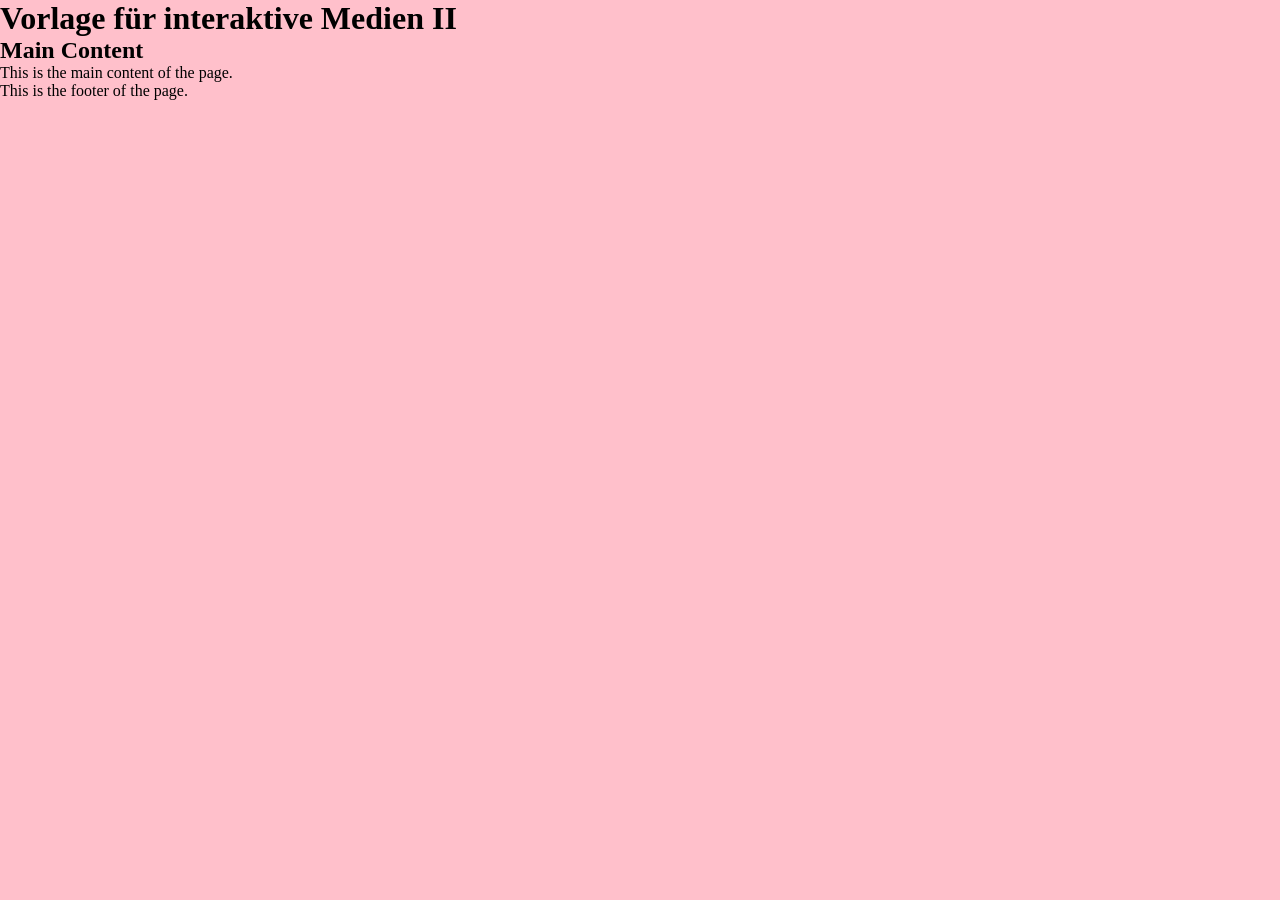
==== index.html @ a3bdcb44 "Initial commit" ====
<!DOCTYPE html>
<html lang="de">
<head>
    <meta charset="UTF-8">
    <meta name="viewport" content="width=device-width, initial-scale=1.0">
    <title>Cocktail API</title>
    <link rel="stylesheet" href="css/style.css">
</head>
<body>
    <header>
        <h1>Vorlage für interaktive Medien II</h1>

    </header>
    <main>
        <h2>Main Content</h2>
        <p>This is the main content of the page.</p>

    </main>
    <footer>
        <p>This is the footer of the page.</p>

    </footer>
    <script src="js/script.js" type="module"></script>
</body>
</html>
---- css/style.css ----
* {
    margin: 0;
    padding: 0;
    box-sizing: border-box;
}


body {
    background-color: pink;
}
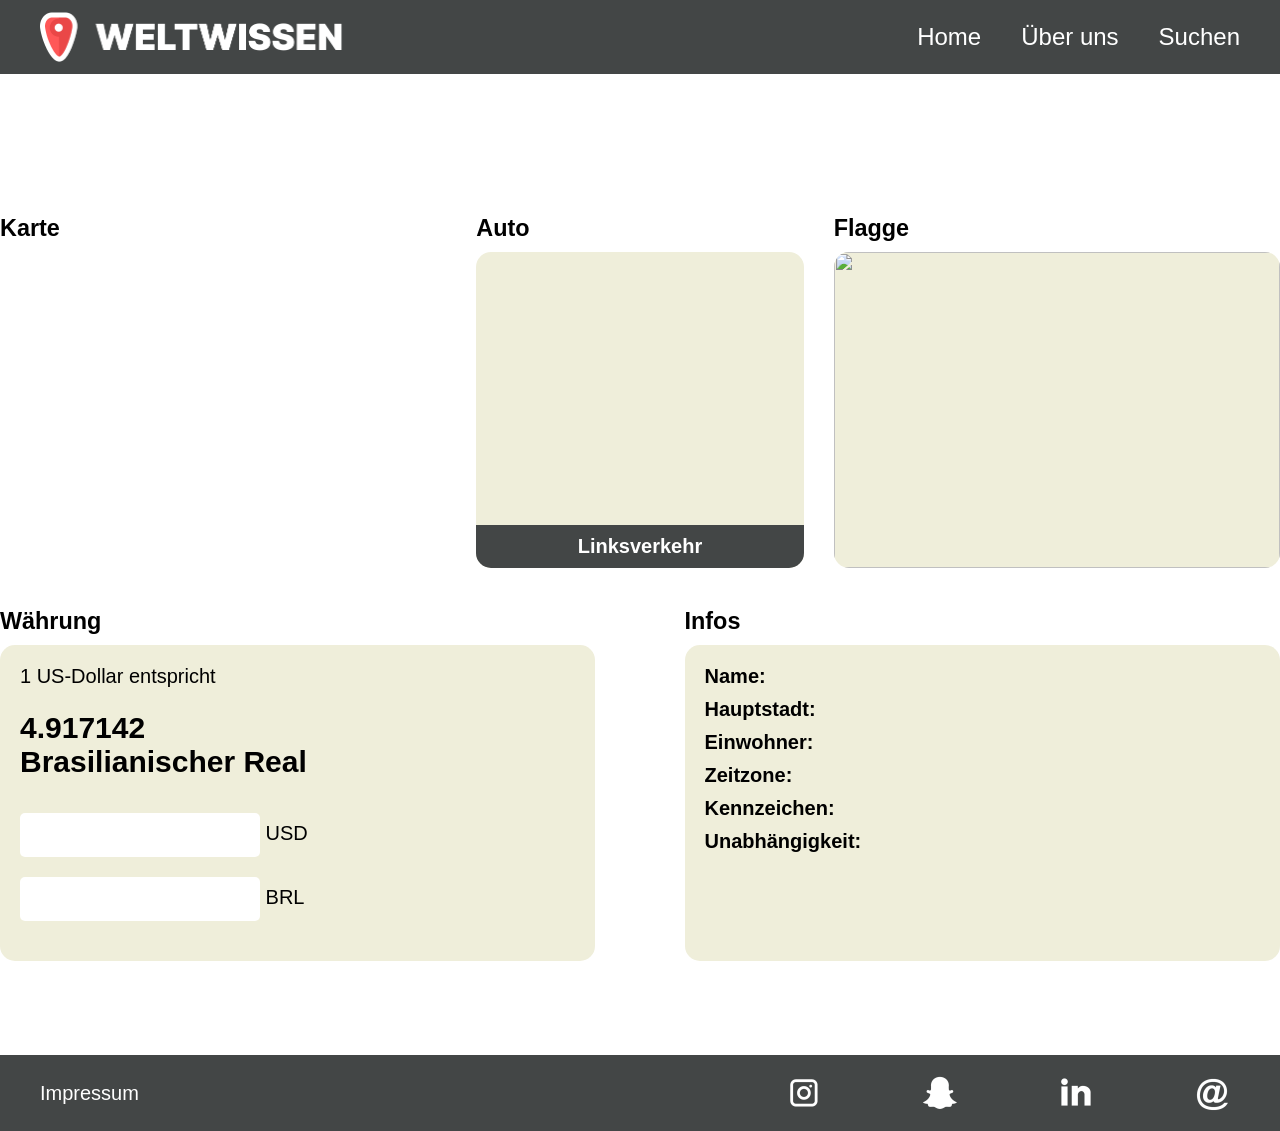
==== commit 2c312a2c: "Stand heute Aktuelle stand" ====
--- a/index.html
+++ b/index.html
@@ -1,25 +1,109 @@
-<!DOCTYPE html>
+<!doctype html>
 <html lang="de">
-<head>
-    <meta charset="UTF-8">
-    <meta name="viewport" content="width=device-width, initial-scale=1.0">
-    <title>Cocktail API</title>
-    <link rel="stylesheet" href="css/style.css">
-</head>
-<body>
-    <header>
-        <h1>Vorlage für interaktive Medien II</h1>
+  <head>
+    <meta charset="UTF-8" />
+    <meta name="viewport" content="width=device-width, initial-scale=1.0" />
+    <title>IM2 Countries</title>
+    <link rel="stylesheet" href="css/style.css" />
+    <link
+      rel="stylesheet"
+      href="https://unpkg.com/leaflet@1.9.4/dist/leaflet.css"
+    />
+    <script src="https://unpkg.com/leaflet@1.9.4/dist/leaflet.js"></script>
+  </head>
+  <body>
+    <nav>
+      <img src="assets/Logo_Wortmarke.png" alt="" />
+      <ul>
+        <li><a href="">Home</a></li>
+        <li><a href="">Über uns</a></li>
+        <li><a href="" class="Such-Button">Suchen</a></li>
+      </ul>
+    </nav>
+    <main>
+      <div class="master">
+        <div class="titel">
+          <h1></h1>
+        </div>
 
-    </header>
-    <main>
-        <h2>Main Content</h2>
-        <p>This is the main content of the page.</p>
+        <div class="karte">
+          <div class="card-titel"><h3>Karte</h3></div>
+          <div id="map"></div>
+        </div>
+        <div class="auto">
+          <div class="card-titel"><h3>Auto</h3></div>
+          <div class="card">
+            <img src="" alt="" />
+            <p><b>Linksverkehr</b></p>
+          </div>
+        </div>
+        <div class="flagge">
+          <div class="card-titel"><h3>Flagge</h3></div>
+          <div class="card"><img src="" alt="" /></div>
+        </div>
 
+        <div class="währung">
+          <div class="card-titel"><h3>Währung</h3></div>
+          <div class="card">
+            <p>1 US-Dollar entspricht</p>
+            <br />
+            <h2>4.917142</h2>
+            <h2>Brasilianischer Real</h2>
+            <br />
+            <div class="spacer"></div>
+            <div class="feld">
+              <input class="input-währung" type="text" name="usd" />
+              <label class="label" for="usd">USD</label>
+            </div>
+            <div class="feld">
+              <input class="input-währung" type="text" name="brl" />
+              <label class="label" for="brl">BRL</label>
+            </div>
+          </div>
+        </div>
+
+        <div class="infos">
+          <div class="card-titel"><h3>Infos</h3></div>
+          <div class="card">
+            <ul>
+              <li>
+                <p><b>Name:</b></p>
+                <p id="name"></p>
+              </li>
+              <li>
+                <p><b>Hauptstadt:</b></p>
+                <p id="hauptstadt"></p>
+              </li>
+              <li>
+                <p><b>Einwohner:</b></p>
+                <p id="einwohner"></p>
+              </li>
+              <li>
+                <p><b>Zeitzone:</b></p>
+                <p id="zeitzone"></p>
+              </li>
+              <li>
+                <p><b>Kennzeichen:</b></p>
+                <p id="kennzeichen"></p>
+              </li>
+              <li>
+                <p><b>Unabhängigkeit:</b></p>
+                <p id="unabhängigkeit"></p>
+              </li>
+            </ul>
+          </div>
+        </div>
+      </div>
     </main>
     <footer>
-        <p>This is the footer of the page.</p>
-
+      <a href="" class="Such-Button">Impressum </a>
+      <ul>
+        <li><img src="assets/Instagram-Logo.png" alt="" /></li>
+        <li><img src="assets/Snapchat-Logo.png" alt="" /></li>
+        <li><img src="assets/LinkedIn-Logo.png" alt="" /></li>
+        <li><img src="assets/EMail-Logo.png" alt="" /></li>
+      </ul>
     </footer>
     <script src="js/script.js" type="module"></script>
-</body>
-</html>+  </body>
+</html>
--- a/css/style.css
+++ b/css/style.css
@@ -1,11 +1,202 @@
 * {
-    margin: 0;
+  margin: 0;
+  padding: 0;
+  box-sizing: border-box;
+}
+
+:root {
+  font-family: "Montserrat-Regular", sans-serif;
+  font-size: 20px;
+
+  /*farben*/
+  --weiss: #ffffff;
+  --Navigation: #434646;
+  --Rot: #ff5858;
+  --Grün: #efeeda;
+  --Suche: #f3f3f3;
+
+  /*abstände*/
+  --ga-large: 2rem;
+  --ga-medium: 1rem;
+  --ga-small: 0.5rem;
+  --grid-gap: 1.5rem;
+
+  /*schriften*/
+  --f-h1: 5.56rem/100% "Montserrat-Bold", sans-serif;
+  --f-h2: 3rem/100% "Montserrat-SemiBold", sans-serif;
+  --f-h3: 2rem/100% "Montserrat-Regular", sans-serif;
+  --f-GT: 0.85rem/100% "Montserrat-Regular", sans-serif;
+  --f-h4: 0.85rem/100% "Montserrat-Bold", sans-serif;
+  --f-h5: 0.85rem/100% "Montserrat-Bold", sans-serif;
+  --f-nav: 1.2rem/100% "Montserrat-Bold", sans-serif;
+}
+
+body {
+  display: flex;
+  flex-direction: column;
+}
+
+nav {
+  display: flex;
+  flex-direction: row;
+  background-color: var(--Navigation);
+  justify-content: space-between;
+  align-items: center;
+
+  ul {
+    display: flex;
+    flex-direction: row;
+    gap: var(--ga-large);
+    color: var(--weiss);
+    list-style: none;
+    font-size: 1.2rem;
+    margin: var(--ga-small) var(--ga-large);
+  }
+
+  img {
+    max-width: 306px;
+    margin: var(--ga-small) var(--ga-large);
+  }
+}
+
+a {
+  text-decoration: none;
+  color: var(--weiss);
+}
+
+.master {
+  display: grid;
+  max-width: 1512px;
+  margin: 0 auto;
+  grid-template-columns: repeat(11, 1fr);
+  grid-template-rows: repeat(3, 0.6fr);
+  grid-column-gap: var(--grid-gap);
+  grid-row-gap: 0px;
+}
+
+.titel {
+  grid-area: 1 / 1 / 2 / 12;
+  justify-items: center;
+  align-content: center;
+}
+
+.karte {
+  grid-area: 2 / 1 / 3 / 5;
+  padding-bottom: var(--ga-large);
+}
+
+.auto {
+  grid-area: 2 / 5 / 3 / 8;
+  .card {
+    display: flex;
+    flex-direction: column;
+    justify-content: end;
+    align-items: center;
     padding: 0;
-    box-sizing: border-box;
-}
-
-
-body {
-    background-color: pink;
-}
-
+
+    p {
+      background-color: var(--Navigation);
+      color: var(--weiss);
+      width: 100%;
+      padding: var(--ga-small);
+      border-radius: 0 0 15px 15px;
+      text-align: center;
+    }
+  }
+}
+
+.flagge {
+  grid-area: 2 / 8 / 3 / 12;
+
+  .card {
+    padding: 0;
+    img {
+      width: 100%;
+      height: 100%;
+      object-fit: cover;
+      object-position: center;
+      border-radius: 15px;
+    }
+  }
+}
+
+.währung {
+  grid-area: 3 / 1 / 4 / 6;
+  width: calc(100% + var(--grid-gap));
+
+  .card {
+    display: flex;
+    flex-direction: column;
+  }
+
+  .input-währung {
+    border: none;
+    width: 12rem;
+    height: 2.2rem;
+    border-radius: 0.25rem;
+    margin-bottom: var(--ga-medium);
+  }
+
+  .spacer {
+    flex: 1;
+  }
+}
+
+.infos {
+  grid-area: 3 / 7 / 4 / 12;
+  width: calc(var(--grid-gap) + 100%);
+  margin-left: calc(var(--grid-gap) * -1);
+
+  ul {
+    display: flex;
+    flex-direction: column;
+    gap: var(--ga-small);
+    list-style: none;
+  }
+}
+
+.card-titel {
+  padding-bottom: var(--ga-small);
+}
+
+.card {
+  background-color: var(--Grün);
+  height: 316px;
+  border-radius: 15px;
+  padding: var(--ga-medium);
+}
+
+footer {
+  display: flex;
+  flex-direction: row;
+  background-color: var(--Navigation);
+  justify-content: space-between;
+  align-items: center;
+
+  a {
+    display: flex;
+    flex-direction: row;
+    margin: var(--ga-small) var(--ga-large);
+  }
+
+  ul {
+    display: flex;
+    flex-direction: row;
+
+    li {
+      display: flex;
+      flex-direction: row;
+      gap: var(--ga-large);
+      color: var(--weiss);
+      list-style: none;
+      margin: var(--ga-small) var(--ga-large);
+      height: 56px;
+    }
+  }
+}
+
+#map {
+  height: 316px;
+  width: 100%;
+  border-radius: 15px;
+}
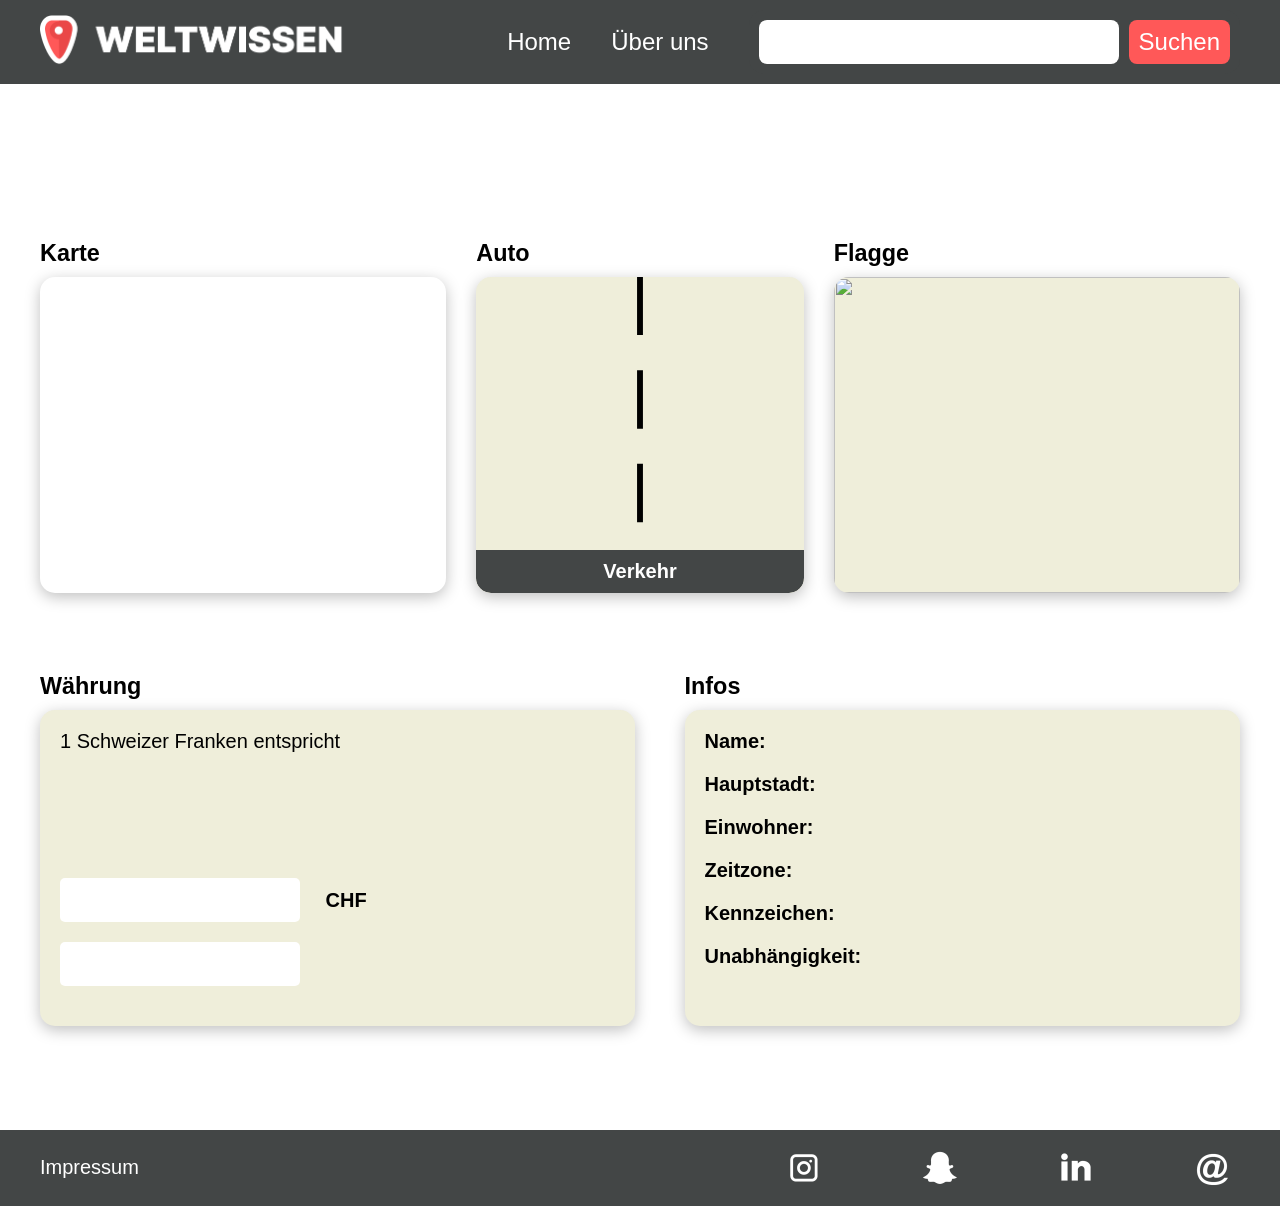
==== commit 6dbb2597: "Arbeit 25.05.2026 Bitte Impressum und Über uns erstellen. Nav und Footer kannst du von Index-Seite ü" ====
--- a/index.html
+++ b/index.html
@@ -10,14 +10,22 @@
       href="https://unpkg.com/leaflet@1.9.4/dist/leaflet.css"
     />
     <script src="https://unpkg.com/leaflet@1.9.4/dist/leaflet.js"></script>
+    <script src="https://unpkg.com/@lottiefiles/lottie-player@latest/dist/lottie-player.js"></script>
   </head>
   <body>
     <nav>
-      <img src="assets/Logo_Wortmarke.png" alt="" />
+      <a href="html/home.html"
+        ><img src="assets/Logo_Wortmarke.png" alt=""
+      /></a>
       <ul>
-        <li><a href="">Home</a></li>
+        <li><a href="html/home.html">Home</a></li>
         <li><a href="">Über uns</a></li>
-        <li><a href="" class="Such-Button">Suchen</a></li>
+        <li>
+          <form id="landSuche2" class="suchleiste">
+            <input class="landSuche" type="text" />
+            <button type="submit">Suchen</button>
+          </form>
+        </li>
       </ul>
     </nav>
     <main>
@@ -33,8 +41,10 @@
         <div class="auto">
           <div class="card-titel"><h3>Auto</h3></div>
           <div class="card">
-            <img src="" alt="" />
-            <p><b>Linksverkehr</b></p>
+            <img src="assets/Auto-Strasse.svg" alt="" />
+            <lottie-player src="assets/Flow 1.json" loop autoplay>
+            </lottie-player>
+            <p><b>Verkehr</b></p>
           </div>
         </div>
         <div class="flagge">
@@ -45,19 +55,24 @@
         <div class="währung">
           <div class="card-titel"><h3>Währung</h3></div>
           <div class="card">
-            <p>1 US-Dollar entspricht</p>
+            <p>1 Schweizer Franken entspricht</p>
             <br />
-            <h2>4.917142</h2>
-            <h2>Brasilianischer Real</h2>
+            <h2 id="umrechnung"></h2>
+            <h2 id="waehrungUmrechner"></h2>
             <br />
             <div class="spacer"></div>
             <div class="feld">
-              <input class="input-währung" type="text" name="usd" />
-              <label class="label" for="usd">USD</label>
+              <input id="chf" class="input-währung" type="number" name="usd" />
+              <label class="label" for="usd"><b>CHF</b></label>
             </div>
             <div class="feld">
-              <input class="input-währung" type="text" name="brl" />
-              <label class="label" for="brl">BRL</label>
+              <input
+                id="fremdWaehrung"
+                class="input-währung"
+                type="number"
+                name="brl"
+              />
+              <label class="label" for="brl"><b id="zielWaehrung"></b></label>
             </div>
           </div>
         </div>
--- a/css/style.css
+++ b/css/style.css
@@ -29,11 +29,74 @@
   --f-h4: 0.85rem/100% "Montserrat-Bold", sans-serif;
   --f-h5: 0.85rem/100% "Montserrat-Bold", sans-serif;
   --f-nav: 1.2rem/100% "Montserrat-Bold", sans-serif;
+  --f-input: 1.2rem/100% "Montserrat-Bold", sans-serif;
 }
 
 body {
   display: flex;
   flex-direction: column;
+  min-height: 100vh;
+}
+
+main {
+  flex: 1;
+}
+
+#home {
+  background-color: var(--Grün);
+  justify-items: center;
+  align-content: center;
+}
+
+#h2Home {
+  color: gray;
+}
+
+.suchleiste {
+  display: flex;
+  flex-direction: row;
+  background-color: var(--weiss);
+  border-radius: 15px;
+  align-items: center;
+  margin-top: var(--ga-large);
+  padding: var(small);
+  box-shadow: 0 4px 15px rgba(0, 0, 0, 0.25);
+  margin-bottom: var(--ga-large);
+}
+
+.landSuche {
+  border: none;
+  width: 18rem;
+  height: 2.2rem;
+  border-radius: 0.4rem;
+  margin: var(--ga-small);
+  font-size: var(--f-input);
+  padding-left: var(--ga-small);
+  padding-right: var(--ga-small);
+}
+
+button {
+  background-color: var(--Rot);
+  color: var(--weiss);
+  font: var(--f-nav);
+  padding: 0 var(--ga-small) 0 var(--ga-small);
+  margin-right: var(--ga-small);
+  border-radius: 0.4rem;
+  border: none;
+  height: 2.2rem;
+  width: auto;
+  cursor: pointer;
+}
+
+#landSuche1 {
+  background-color: var(--Suche);
+}
+
+#landSuche2 {
+  background-color: var(--Navigation);
+  margin-top: 0;
+  box-shadow: none;
+  margin-bottom: 0;
 }
 
 nav {
@@ -51,6 +114,7 @@
     list-style: none;
     font-size: 1.2rem;
     margin: var(--ga-small) var(--ga-large);
+    align-items: center;
   }
 
   img {
@@ -82,7 +146,8 @@
 
 .karte {
   grid-area: 2 / 1 / 3 / 5;
-  padding-bottom: var(--ga-large);
+  padding-bottom: calc(2 * var(--ga-large));
+  margin-left: var(--ga-large);
 }
 
 .auto {
@@ -93,6 +158,34 @@
     justify-content: end;
     align-items: center;
     padding: 0;
+    overflow: hidden;
+    position: relative;
+
+    img {
+      width: auto;
+      height: 100%;
+      object-fit: cover;
+      object-position: center;
+      position: relative;
+      z-index: 1;
+    }
+
+    lottie-player {
+      position: absolute;
+      right: 0;
+      top: 50%;
+      transform: translateY(-50%);
+
+      width: 50%;
+      height: 100%;
+      object-fit: cover;
+      z-index: 2;
+    }
+
+    .linksverkehr {
+      left: 0;
+      right: auto;
+    }
 
     p {
       background-color: var(--Navigation);
@@ -101,15 +194,21 @@
       padding: var(--ga-small);
       border-radius: 0 0 15px 15px;
       text-align: center;
+      position: absolute;
+      z-index: 3;
     }
   }
 }
 
 .flagge {
   grid-area: 2 / 8 / 3 / 12;
+  margin-right: var(--ga-large);
 
   .card {
     padding: 0;
+    display: flex;
+    flex-direction: row;
+    justify-content: center;
     img {
       width: 100%;
       height: 100%;
@@ -117,12 +216,16 @@
       object-position: center;
       border-radius: 15px;
     }
+    .quad {
+      width: auto;
+    }
   }
 }
 
 .währung {
   grid-area: 3 / 1 / 4 / 6;
   width: calc(100% + var(--grid-gap));
+  margin-left: var(--ga-large);
 
   .card {
     display: flex;
@@ -135,6 +238,10 @@
     height: 2.2rem;
     border-radius: 0.25rem;
     margin-bottom: var(--ga-medium);
+    margin-right: var(--ga-medium);
+    font-size: var(--f-input);
+    padding-left: var(--ga-small);
+    padding-right: var(--ga-small);
   }
 
   .spacer {
@@ -147,11 +254,23 @@
   width: calc(var(--grid-gap) + 100%);
   margin-left: calc(var(--grid-gap) * -1);
 
+  .card {
+    margin-right: var(--ga-large);
+  }
+
   ul {
     display: flex;
     flex-direction: column;
-    gap: var(--ga-small);
+    gap: var(--ga-medium);
     list-style: none;
+
+    li {
+      display: flex;
+
+      p {
+        width: 8.5rem;
+      }
+    }
   }
 }
 
@@ -164,6 +283,7 @@
   height: 316px;
   border-radius: 15px;
   padding: var(--ga-medium);
+  box-shadow: 0 4px 15px rgba(0, 0, 0, 0.25);
 }
 
 footer {
@@ -199,4 +319,5 @@
   height: 316px;
   width: 100%;
   border-radius: 15px;
-}
+  box-shadow: 0 4px 15px rgba(0, 0, 0, 0.25);
+}
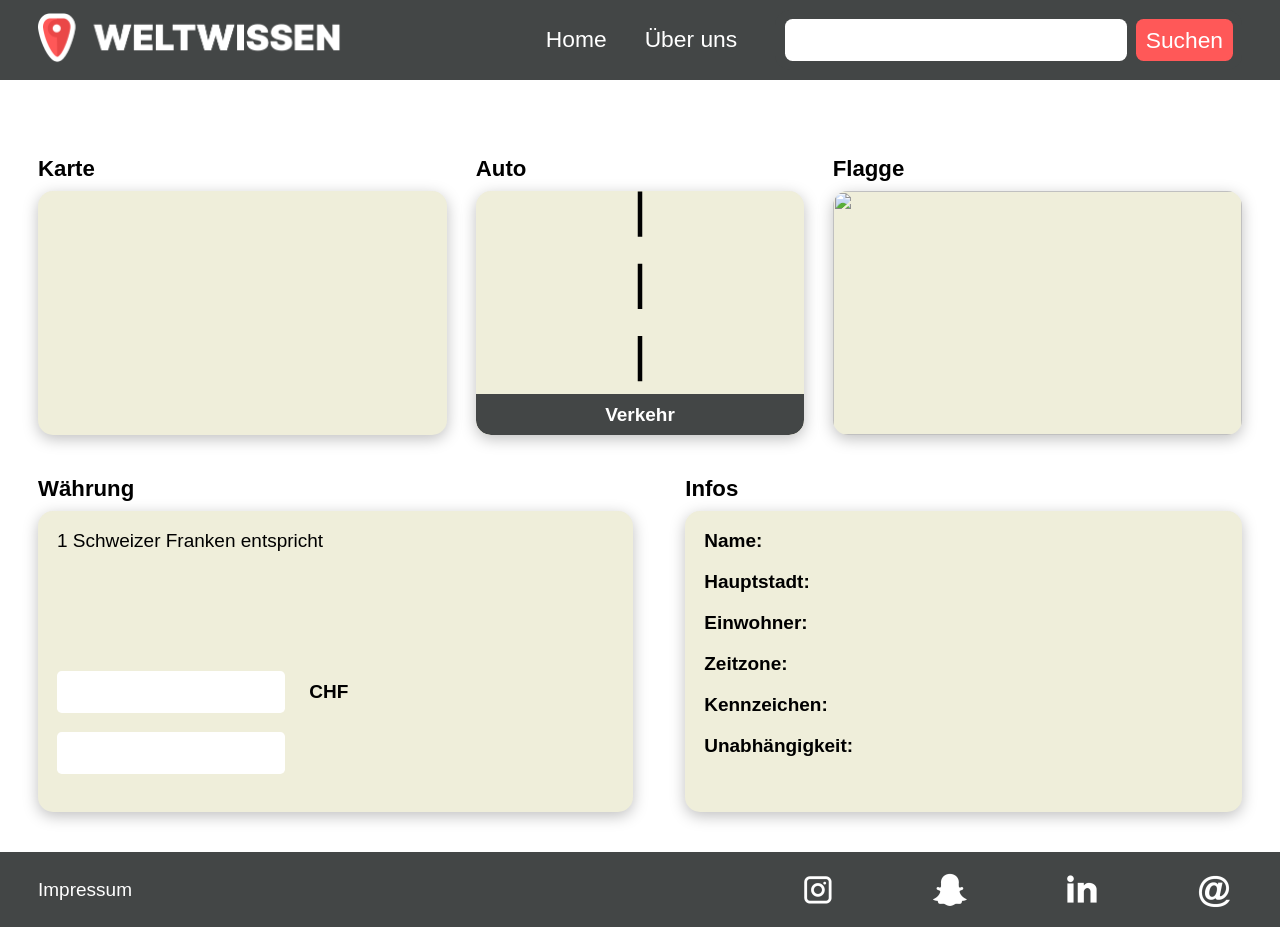
==== commit 6849f17f: "CSS change Schriften etc" ====
--- a/index.html
+++ b/index.html
@@ -36,7 +36,7 @@
 
         <div class="karte">
           <div class="card-titel"><h3>Karte</h3></div>
-          <div id="map"></div>
+          <div class="card"><div id="map"></div></div>
         </div>
         <div class="auto">
           <div class="card-titel"><h3>Auto</h3></div>
--- a/css/style.css
+++ b/css/style.css
@@ -22,14 +22,13 @@
   --grid-gap: 1.5rem;
 
   /*schriften*/
-  --f-h1: 5.56rem/100% "Montserrat-Bold", sans-serif;
-  --f-h2: 3rem/100% "Montserrat-SemiBold", sans-serif;
-  --f-h3: 2rem/100% "Montserrat-Regular", sans-serif;
-  --f-GT: 0.85rem/100% "Montserrat-Regular", sans-serif;
-  --f-h4: 0.85rem/100% "Montserrat-Bold", sans-serif;
-  --f-h5: 0.85rem/100% "Montserrat-Bold", sans-serif;
-  --f-nav: 1.2rem/100% "Montserrat-Bold", sans-serif;
-  --f-input: 1.2rem/100% "Montserrat-Bold", sans-serif;
+  --f-h1: 5.56rem/100% sans-serif;
+  --f-h2: 3rem/100% sans-serif;
+  --f-h3: 2rem/100% sans-serif;
+  --f-GT: 0.85rem/100% sans-serif;
+  --f-impressum: 0.75/100% sans-serif;
+  --f-nav: 1.2rem/100% sans-serif;
+  --f-input: 1.2rem/100% sans-serif;
 }
 
 body {
@@ -136,12 +135,15 @@
   grid-template-rows: repeat(3, 0.6fr);
   grid-column-gap: var(--grid-gap);
   grid-row-gap: 0px;
+  grid-template-rows: auto clamp(220px, 25vw, 380px) auto;
 }
 
 .titel {
   grid-area: 1 / 1 / 2 / 12;
   justify-items: center;
   align-content: center;
+  padding-top: calc(var(--ga-large));
+  padding-bottom: calc(2 * var(--ga-medium));
 }
 
 .karte {
@@ -152,6 +154,7 @@
 
 .auto {
   grid-area: 2 / 5 / 3 / 8;
+  padding-bottom: calc(2 * var(--ga-large));
   .card {
     display: flex;
     flex-direction: column;
@@ -203,6 +206,7 @@
 .flagge {
   grid-area: 2 / 8 / 3 / 12;
   margin-right: var(--ga-large);
+  padding-bottom: calc(2 * var(--ga-large));
 
   .card {
     padding: 0;
@@ -226,6 +230,7 @@
   grid-area: 3 / 1 / 4 / 6;
   width: calc(100% + var(--grid-gap));
   margin-left: var(--ga-large);
+  padding-bottom: calc(2 * var(--ga-large));
 
   .card {
     display: flex;
@@ -253,6 +258,7 @@
   grid-area: 3 / 7 / 4 / 12;
   width: calc(var(--grid-gap) + 100%);
   margin-left: calc(var(--grid-gap) * -1);
+  padding-bottom: calc(2 * var(--ga-large));
 
   .card {
     margin-right: var(--ga-large);
@@ -280,8 +286,8 @@
 
 .card {
   background-color: var(--Grün);
-  height: 316px;
   border-radius: 15px;
+  height: 100%;
   padding: var(--ga-medium);
   box-shadow: 0 4px 15px rgba(0, 0, 0, 0.25);
 }
@@ -315,9 +321,39 @@
   }
 }
 
-#map {
-  height: 316px;
+.karte .card {
+  aspect-ratio: 3 / 2;
   width: 100%;
+  overflow: hidden;
+  padding: 0;
   border-radius: 15px;
   box-shadow: 0 4px 15px rgba(0, 0, 0, 0.25);
 }
+
+#map {
+  height: 100%;
+  width: 100%;
+}
+
+.auto .card,
+.flagge .card,
+.karte .card {
+  height: 100%;
+}
+
+@media (max-width: 1280px) {
+  :root {
+    font-size: 19px;
+  }
+
+  .master {
+    display: grid;
+    /* max-width: 1512px; */
+    margin: 0 auto;
+    grid-template-columns: repeat(11, 1fr);
+    grid-template-rows: repeat(3, 0.6fr);
+    grid-column-gap: var(--grid-gap);
+    grid-row-gap: 0px;
+    grid-template-rows: auto clamp(220px, 25vw, 380px) auto;
+  }
+}
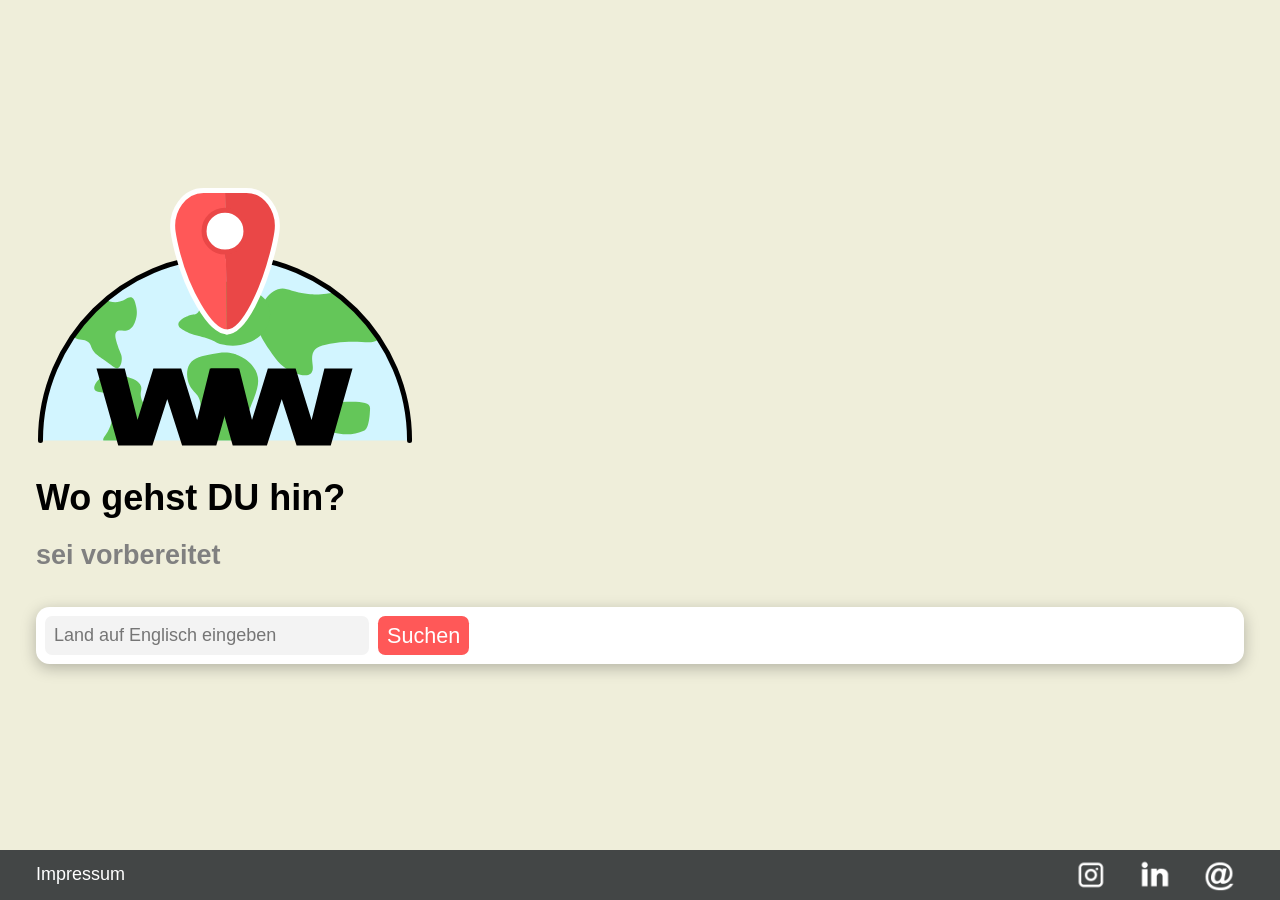
==== commit f506c9e0: "Finalized Alles fertig, readme noch erledigen" ====
--- a/index.html
+++ b/index.html
@@ -1,120 +1,29 @@
 <!doctype html>
-<html lang="de">
+<html lang="en">
   <head>
     <meta charset="UTF-8" />
     <meta name="viewport" content="width=device-width, initial-scale=1.0" />
-    <title>IM2 Countries</title>
+    <title>Weltwissen</title>
+    <link rel="icon" type="image/png" href="assets/LogoMarker.png">
     <link rel="stylesheet" href="css/style.css" />
-    <link
-      rel="stylesheet"
-      href="https://unpkg.com/leaflet@1.9.4/dist/leaflet.css"
-    />
-    <script src="https://unpkg.com/leaflet@1.9.4/dist/leaflet.js"></script>
-    <script src="https://unpkg.com/@lottiefiles/lottie-player@latest/dist/lottie-player.js"></script>
   </head>
   <body>
-    <nav>
-      <a href="html/home.html"
-        ><img src="assets/Logo_Wortmarke.png" alt=""
-      /></a>
-      <ul>
-        <li><a href="html/home.html">Home</a></li>
-        <li><a href="">Über uns</a></li>
-        <li>
-          <form id="landSuche2" class="suchleiste">
-            <input class="landSuche" type="text" />
-            <button type="submit">Suchen</button>
-          </form>
-        </li>
-      </ul>
-    </nav>
-    <main>
-      <div class="master">
-        <div class="titel">
-          <h1></h1>
-        </div>
-
-        <div class="karte">
-          <div class="card-titel"><h3>Karte</h3></div>
-          <div class="card"><div id="map"></div></div>
-        </div>
-        <div class="auto">
-          <div class="card-titel"><h3>Auto</h3></div>
-          <div class="card">
-            <img src="assets/Auto-Strasse.svg" alt="" />
-            <lottie-player src="assets/Flow 1.json" loop autoplay>
-            </lottie-player>
-            <p><b>Verkehr</b></p>
-          </div>
-        </div>
-        <div class="flagge">
-          <div class="card-titel"><h3>Flagge</h3></div>
-          <div class="card"><img src="" alt="" /></div>
-        </div>
-
-        <div class="währung">
-          <div class="card-titel"><h3>Währung</h3></div>
-          <div class="card">
-            <p>1 Schweizer Franken entspricht</p>
-            <br />
-            <h2 id="umrechnung"></h2>
-            <h2 id="waehrungUmrechner"></h2>
-            <br />
-            <div class="spacer"></div>
-            <div class="feld">
-              <input id="chf" class="input-währung" type="number" name="usd" />
-              <label class="label" for="usd"><b>CHF</b></label>
-            </div>
-            <div class="feld">
-              <input
-                id="fremdWaehrung"
-                class="input-währung"
-                type="number"
-                name="brl"
-              />
-              <label class="label" for="brl"><b id="zielWaehrung"></b></label>
-            </div>
-          </div>
-        </div>
-
-        <div class="infos">
-          <div class="card-titel"><h3>Infos</h3></div>
-          <div class="card">
-            <ul>
-              <li>
-                <p><b>Name:</b></p>
-                <p id="name"></p>
-              </li>
-              <li>
-                <p><b>Hauptstadt:</b></p>
-                <p id="hauptstadt"></p>
-              </li>
-              <li>
-                <p><b>Einwohner:</b></p>
-                <p id="einwohner"></p>
-              </li>
-              <li>
-                <p><b>Zeitzone:</b></p>
-                <p id="zeitzone"></p>
-              </li>
-              <li>
-                <p><b>Kennzeichen:</b></p>
-                <p id="kennzeichen"></p>
-              </li>
-              <li>
-                <p><b>Unabhängigkeit:</b></p>
-                <p id="unabhängigkeit"></p>
-              </li>
-            </ul>
-          </div>
-        </div>
+    <main id="home">
+      <div class="master-home">
+      <div class="logo-index"><img src="assets/Logo-Home.svg" alt="" /></div>
+      <h1>Wo gehst DU hin?</h1>
+      <br />
+      <h2 id="h2Home">sei vorbereitet</h2>
+      <form class="suchleiste">
+        <input id="landSuche1" class="landSuche" type="text" placeholder="Land auf Englisch eingeben"/>
+        <button type="submit" >Suchen</button>
+      </div>
       </div>
     </main>
     <footer>
-      <a href="" class="Such-Button">Impressum </a>
+      <a href="html/impressum.html" class="Such-Button">Impressum </a>
       <ul>
         <li><img src="assets/Instagram-Logo.png" alt="" /></li>
-        <li><img src="assets/Snapchat-Logo.png" alt="" /></li>
         <li><img src="assets/LinkedIn-Logo.png" alt="" /></li>
         <li><img src="assets/EMail-Logo.png" alt="" /></li>
       </ul>
--- a/css/style.css
+++ b/css/style.css
@@ -55,7 +55,7 @@
   display: flex;
   flex-direction: row;
   background-color: var(--weiss);
-  border-radius: 15px;
+  border-radius: 0.75rem;
   align-items: center;
   margin-top: var(--ga-large);
   padding: var(small);
@@ -72,6 +72,10 @@
   font-size: var(--f-input);
   padding-left: var(--ga-small);
   padding-right: var(--ga-small);
+}
+
+.landSuche::placeholder {
+  font-size: 1rem;
 }
 
 button {
@@ -122,9 +126,26 @@
   }
 }
 
+#nav-mobile {
+  display: none;
+}
+
 a {
   text-decoration: none;
   color: var(--weiss);
+}
+main {
+  margin-left: var(--ga-large);
+  margin-right: var(--ga-large);
+}
+
+#home {
+  margin: 0;
+}
+
+.master-home {
+  justify-items: center;
+  margin: var(--ga-large);
 }
 
 .master {
@@ -135,21 +156,20 @@
   grid-template-rows: repeat(3, 0.6fr);
   grid-column-gap: var(--grid-gap);
   grid-row-gap: 0px;
-  grid-template-rows: auto clamp(220px, 25vw, 380px) auto;
+  grid-template-rows: auto auto auto;
 }
 
 .titel {
   grid-area: 1 / 1 / 2 / 12;
   justify-items: center;
   align-content: center;
-  padding-top: calc(var(--ga-large));
+  padding-top: var(--ga-large);
   padding-bottom: calc(2 * var(--ga-medium));
 }
 
 .karte {
   grid-area: 2 / 1 / 3 / 5;
   padding-bottom: calc(2 * var(--ga-large));
-  margin-left: var(--ga-large);
 }
 
 .auto {
@@ -163,6 +183,7 @@
     padding: 0;
     overflow: hidden;
     position: relative;
+    aspect-ratio: 2.2 / 2;
 
     img {
       width: auto;
@@ -195,7 +216,7 @@
       color: var(--weiss);
       width: 100%;
       padding: var(--ga-small);
-      border-radius: 0 0 15px 15px;
+      border-radius: 0 0 0.75rem 0.75rem;
       text-align: center;
       position: absolute;
       z-index: 3;
@@ -205,7 +226,6 @@
 
 .flagge {
   grid-area: 2 / 8 / 3 / 12;
-  margin-right: var(--ga-large);
   padding-bottom: calc(2 * var(--ga-large));
 
   .card {
@@ -213,15 +233,20 @@
     display: flex;
     flex-direction: row;
     justify-content: center;
+    aspect-ratio: 3 / 2;
+
     img {
       width: 100%;
       height: 100%;
       object-fit: cover;
       object-position: center;
-      border-radius: 15px;
+      border-radius: 0.75rem;
     }
     .quad {
       width: auto;
+    }
+    .weit {
+      object-fit: contain;
     }
   }
 }
@@ -229,17 +254,17 @@
 .währung {
   grid-area: 3 / 1 / 4 / 6;
   width: calc(100% + var(--grid-gap));
-  margin-left: var(--ga-large);
   padding-bottom: calc(2 * var(--ga-large));
 
   .card {
     display: flex;
     flex-direction: column;
+    min-height: 90%;
   }
 
   .input-währung {
     border: none;
-    width: 12rem;
+    width: 14rem;
     height: 2.2rem;
     border-radius: 0.25rem;
     margin-bottom: var(--ga-medium);
@@ -250,7 +275,7 @@
   }
 
   .spacer {
-    flex: 1;
+    height: var(--ga-large);
   }
 }
 
@@ -261,7 +286,7 @@
   padding-bottom: calc(2 * var(--ga-large));
 
   .card {
-    margin-right: var(--ga-large);
+    min-height: 90%;
   }
 
   ul {
@@ -286,10 +311,13 @@
 
 .card {
   background-color: var(--Grün);
-  border-radius: 15px;
-  height: 100%;
+  border-radius: 0.75rem;
   padding: var(--ga-medium);
   box-shadow: 0 4px 15px rgba(0, 0, 0, 0.25);
+}
+
+.cardEnhance {
+  height: auto;
 }
 
 footer {
@@ -307,7 +335,12 @@
 
   ul {
     display: flex;
-    flex-direction: row;
+    gap: 0.75rem;
+    width: auto;
+    margin: 0;
+    padding: 0;
+    margin-right: var(--ga-large);
+    margin-left: var(--ga-large);
 
     li {
       display: flex;
@@ -315,8 +348,8 @@
       gap: var(--ga-large);
       color: var(--weiss);
       list-style: none;
-      margin: var(--ga-small) var(--ga-large);
-      height: 56px;
+      margin: 0;
+      height: 2.8rem;
     }
   }
 }
@@ -326,8 +359,8 @@
   width: 100%;
   overflow: hidden;
   padding: 0;
-  border-radius: 15px;
-  box-shadow: 0 4px 15px rgba(0, 0, 0, 0.25);
+  border-radius: 0.75rem;
+  box-shadow: 0 4px 0.75rem rgba(0, 0, 0, 0.25);
 }
 
 #map {
@@ -335,25 +368,242 @@
   width: 100%;
 }
 
-.auto .card,
-.flagge .card,
-.karte .card {
-  height: 100%;
+.error-box {
+  background: #ff5858;
+  color: white;
+  padding: 1rem;
+  border-radius: 10px;
+  text-align: center;
+  margin: 2rem auto;
+  max-width: 600px;
 }
 
 @media (max-width: 1280px) {
   :root {
-    font-size: 19px;
+    font-size: 18px;
+  }
+}
+
+@media (max-width: 1120px) {
+  #nav-mobile {
+    display: flex;
+  }
+
+  main {
+    margin-bottom: var(--ga-medium);
+  }
+
+  .karte {
+    order: 2;
+  }
+  .flagge {
+    order: 1;
+  }
+  .infos {
+    order: 3;
+  }
+  .auto {
+    order: 4;
+  }
+  .währung {
+    order: 5;
+  }
+
+  .währung .card,
+  .infos .card {
+    height: auto;
+  }
+
+  #nav-browser {
+    display: none;
+  }
+}
+
+@media (max-width: 1024px) {
+  :root {
+    font-size: 17px;
+  }
+}
+
+@media (max-width: 768px) {
+  :root {
+    font-size: 16px;
   }
 
   .master {
-    display: grid;
-    /* max-width: 1512px; */
-    margin: 0 auto;
-    grid-template-columns: repeat(11, 1fr);
-    grid-template-rows: repeat(3, 0.6fr);
-    grid-column-gap: var(--grid-gap);
-    grid-row-gap: 0px;
-    grid-template-rows: auto clamp(220px, 25vw, 380px) auto;
-  }
-}
+    display: flex;
+    flex-direction: column;
+    font-size: 25px;
+  }
+
+  .master-home h1,
+  .master-home h2 {
+    text-align: center;
+  }
+
+  .infos ul li p {
+    width: 13rem;
+  }
+
+  nav {
+    img {
+      width: 3.125rem;
+      height: 3.34rem;
+      object-fit: cover;
+      object-position: left;
+    }
+  }
+
+  .karte .card,
+  .auto .card,
+  .flagge .card {
+    aspect-ratio: 3/2;
+  }
+
+  .währung {
+    width: 100%;
+  }
+
+  .infos {
+    width: 100%;
+    margin-left: 0;
+  }
+
+  footer {
+    ul {
+      li {
+        height: 2.8rem;
+      }
+    }
+  }
+}
+
+@media (max-width: 540px) {
+  .master {
+    font-size: 15px;
+  }
+
+  .infos ul li p {
+    width: 8.5rem;
+  }
+}
+
+@media (max-width: 480px) {
+  :root {
+    font-size: 15px;
+  }
+
+  .logo-index {
+    display: flex;
+    justify-content: center;
+    align-items: center;
+  }
+
+  .logo-index img {
+    width: min(70vw, 260px);
+    height: auto;
+    max-width: 100%;
+  }
+
+  form {
+    width: auto;
+  }
+
+  footer {
+    flex-direction: column;
+    align-items: center;
+    justify-content: center;
+    gap: var(--ga-small);
+    text-align: center;
+  }
+
+  footer a {
+    margin: var(--ga-small) 0;
+  }
+
+  footer ul {
+    display: flex;
+    flex-direction: row;
+    justify-content: center;
+    align-items: center;
+    flex-wrap: nowrap; /* oder wrap wenn es zu eng wird */
+    gap: 0.75rem;
+  }
+
+  footer ul li {
+    display: flex;
+    align-items: center;
+    justify-content: center;
+  }
+
+  footer ul li img {
+    width: 2rem;
+    height: auto;
+  }
+}
+
+@media (max-width: 390px) {
+  :root {
+    font-size: 14px;
+  }
+
+  .logo-index img {
+    width: 65vw;
+    max-width: 220px;
+  }
+
+  footer ul li {
+    height: 2rem;
+  }
+}
+
+/* ueber uns  */
+
+.about-text {
+  grid-area: 2 / 1 / 3 / 8;
+  p {
+    line-height: 1.3;
+  }
+}
+
+.about-image {
+  grid-area: 2 / 8 / 3 / 12;
+
+  img {
+    display: block;
+    width: 100%;
+    height: auto;
+    object-fit: cover;
+    border-radius: 15px;
+    box-shadow: 0 4px 15px rgba(0, 0, 0, 0.25);
+  }
+}
+
+/* impressum */
+
+.impressum-page {
+  p {
+    line-height: 1.3;
+  }
+  max-width: 1512px;
+  font-style: var(--f-impressum);
+  margin: 0 auto;
+
+  padding-top: var(--ga-medium);
+  padding-left: calc(var(--ga-large) * 3);
+  padding-right: calc(var(--ga-large) * 3);
+  padding-bottom: var(--ga-large);
+}
+
+.impressum-page h1 {
+  text-align: center;
+  margin-bottom: 1.5rem;
+}
+
+.impressum-content {
+  font: var(--f-impressum);
+}
+
+.impressum-content ul {
+  margin-left: 1.5rem;
+}
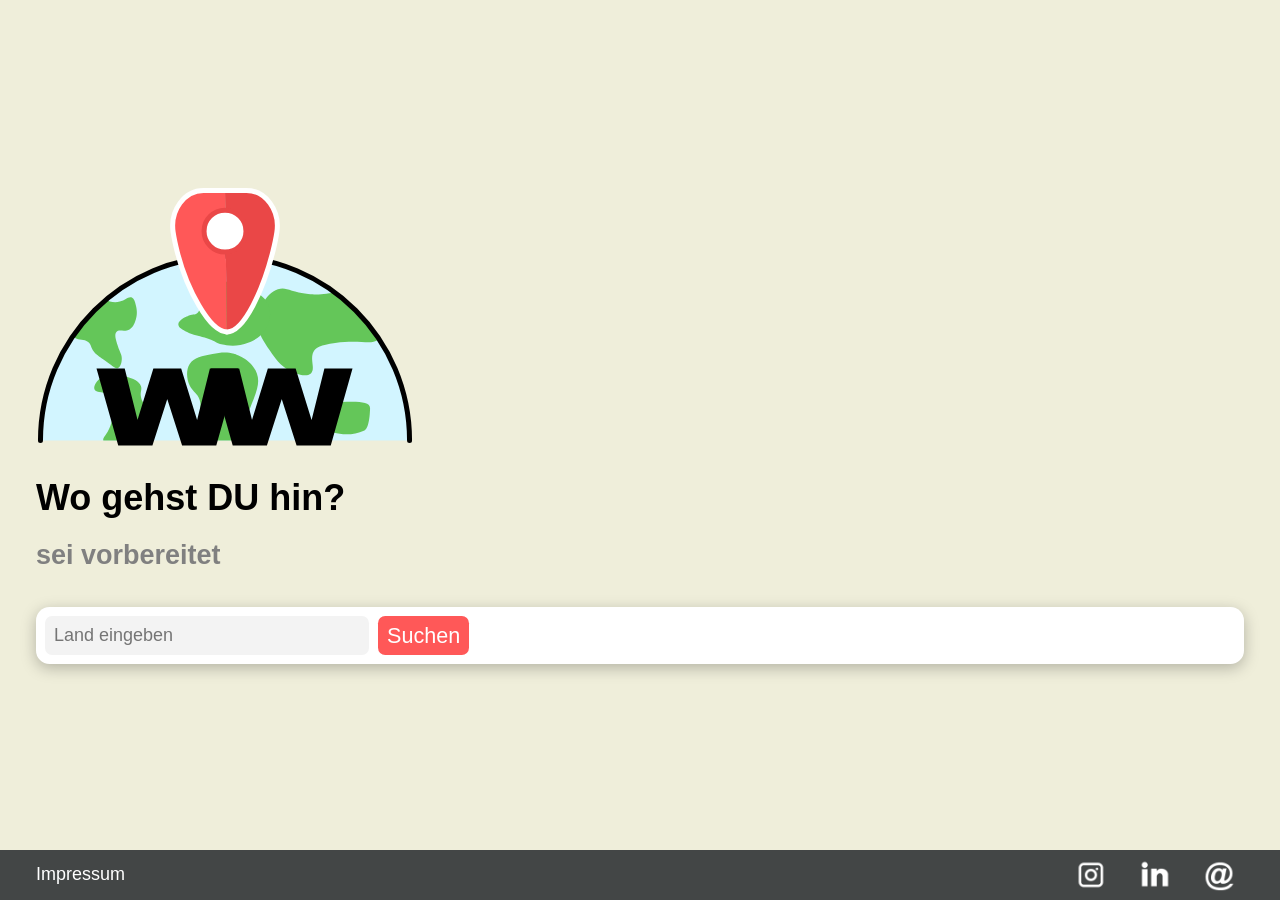
==== commit fcb546c9: "API Update auf V5   20.06.2026:   Die API wurde auf eine neue Version geupdatet. Per Zufall konnten " ====
--- a/index.html
+++ b/index.html
@@ -15,7 +15,7 @@
       <br />
       <h2 id="h2Home">sei vorbereitet</h2>
       <form class="suchleiste">
-        <input id="landSuche1" class="landSuche" type="text" placeholder="Land auf Englisch eingeben"/>
+        <input id="landSuche1" class="landSuche" type="text" placeholder="Land eingeben"/>
         <button type="submit" >Suchen</button>
       </div>
       </div>
--- a/css/style.css
+++ b/css/style.css
@@ -58,7 +58,6 @@
   border-radius: 0.75rem;
   align-items: center;
   margin-top: var(--ga-large);
-  padding: var(small);
   box-shadow: 0 4px 15px rgba(0, 0, 0, 0.25);
   margin-bottom: var(--ga-large);
 }
